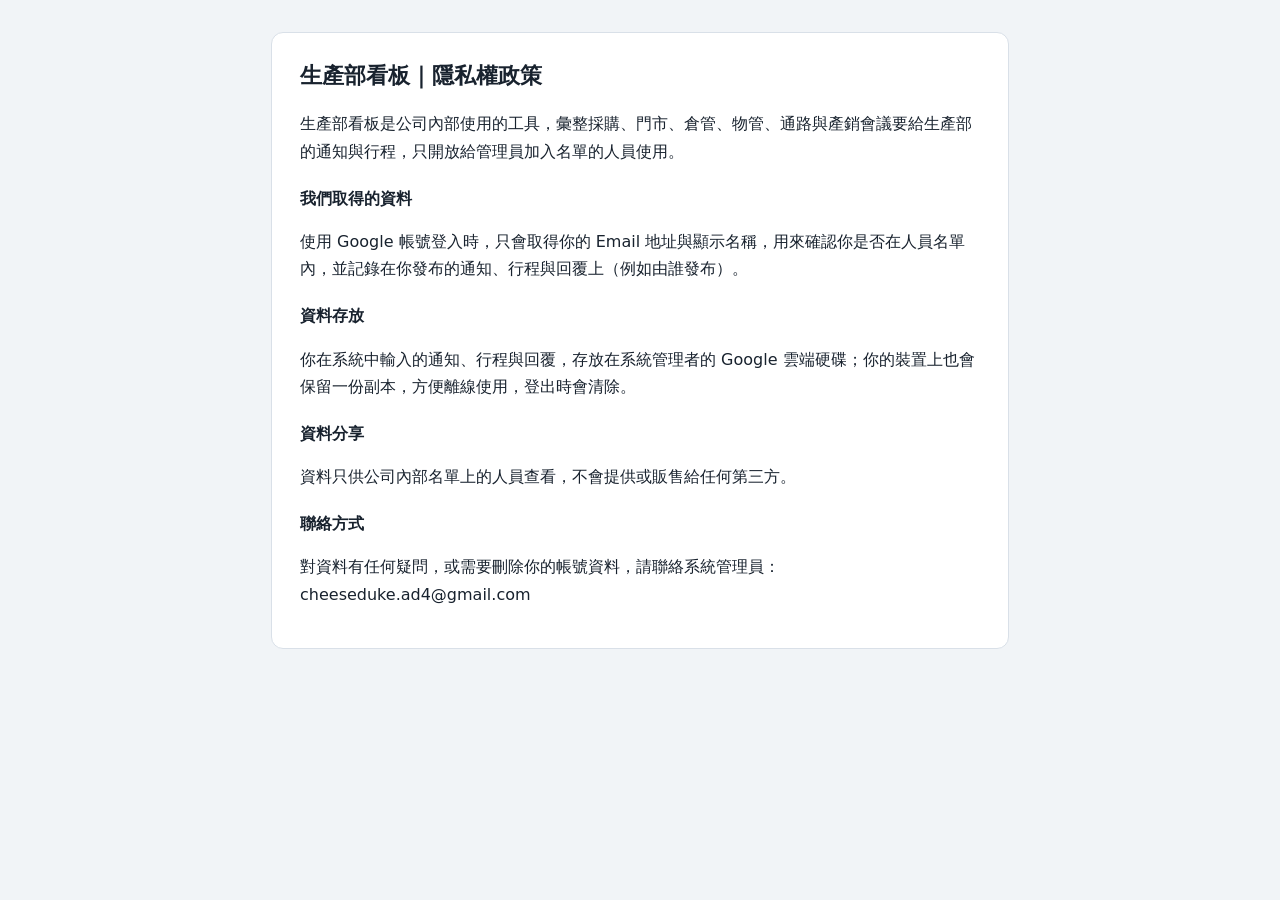
==== privacy.html @ f52c732d "生產部看板 第一版：各部門通知看板、行事曆、投影提醒 Co-Authored-By: Claude Opus 5.5 <noreply@anthropic.com>" ====
<!doctype html>
<html lang="zh-Hant">
<head>
<meta charset="utf-8">
<meta name="viewport" content="width=device-width,initial-scale=1">
<title>隱私權政策｜生產部看板</title>
<style>body{margin:0;padding:32px 16px;font-family:"Noto Sans TC","Microsoft JhengHei","PingFang TC",system-ui,sans-serif;line-height:1.7;color:#18222e;background:#f1f4f7}main{max-width:680px;margin:0 auto;background:#fff;border:1px solid #d9e0e8;border-radius:12px;padding:24px 28px}h1{font-size:22px;margin:0 0 12px}h2{font-size:16px;margin:20px 0 6px}</style>
</head>
<body>
<main>
<h1>生產部看板｜隱私權政策</h1>
<p>生產部看板是公司內部使用的工具，彙整採購、門市、倉管、物管、通路與產銷會議要給生產部的通知與行程，只開放給管理員加入名單的人員使用。</p>
<h2>我們取得的資料</h2>
<p>使用 Google 帳號登入時，只會取得你的 Email 地址與顯示名稱，用來確認你是否在人員名單內，並記錄在你發布的通知、行程與回覆上（例如由誰發布）。</p>
<h2>資料存放</h2>
<p>你在系統中輸入的通知、行程與回覆，存放在系統管理者的 Google 雲端硬碟；你的裝置上也會保留一份副本，方便離線使用，登出時會清除。</p>
<h2>資料分享</h2>
<p>資料只供公司內部名單上的人員查看，不會提供或販售給任何第三方。</p>
<h2>聯絡方式</h2>
<p>對資料有任何疑問，或需要刪除你的帳號資料，請聯絡系統管理員：cheeseduke.ad4@gmail.com</p>
</main>
</body>
</html>
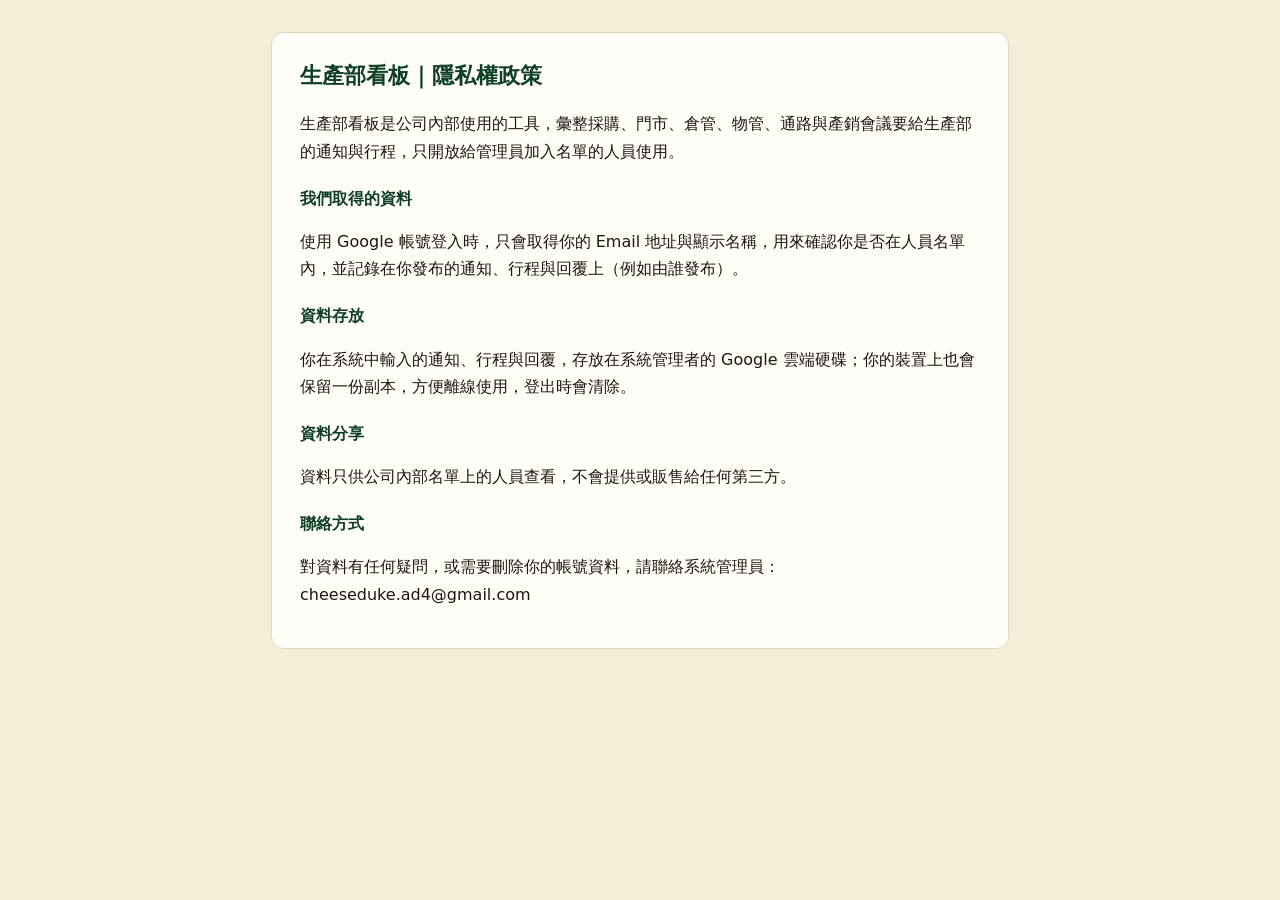
==== commit bd954384: "依《起士公爵品牌規範速查》統一介面外觀（只改樣式） - 配色改成公爵綠導覽列／主按鈕、公爵金點綴、米金背景、暖墨黑文字；深色模式與投影模式一起調整 - 標題改用 Noto Serif TC；部門識別色" ====
--- a/privacy.html
+++ b/privacy.html
@@ -4,7 +4,7 @@
 <meta charset="utf-8">
 <meta name="viewport" content="width=device-width,initial-scale=1">
 <title>隱私權政策｜生產部看板</title>
-<style>body{margin:0;padding:32px 16px;font-family:"Noto Sans TC","Microsoft JhengHei","PingFang TC",system-ui,sans-serif;line-height:1.7;color:#18222e;background:#f1f4f7}main{max-width:680px;margin:0 auto;background:#fff;border:1px solid #d9e0e8;border-radius:12px;padding:24px 28px}h1{font-size:22px;margin:0 0 12px}h2{font-size:16px;margin:20px 0 6px}</style>
+<style>body{margin:0;padding:32px 16px;font-family:"Noto Sans TC","Microsoft JhengHei","PingFang TC",system-ui,sans-serif;line-height:1.7;color:#1E160E;background:#F5EDD8}main{max-width:680px;margin:0 auto;background:#fffdf7;border:1px solid #e2d6bc;border-radius:12px;padding:24px 28px}h1{font-size:22px;margin:0 0 12px;color:#0F3F25;font-family:"Noto Serif TC","Songti TC","PMingLiU",serif}h2{font-size:16px;margin:20px 0 6px;color:#0F3F25}</style>
 </head>
 <body>
 <main>
